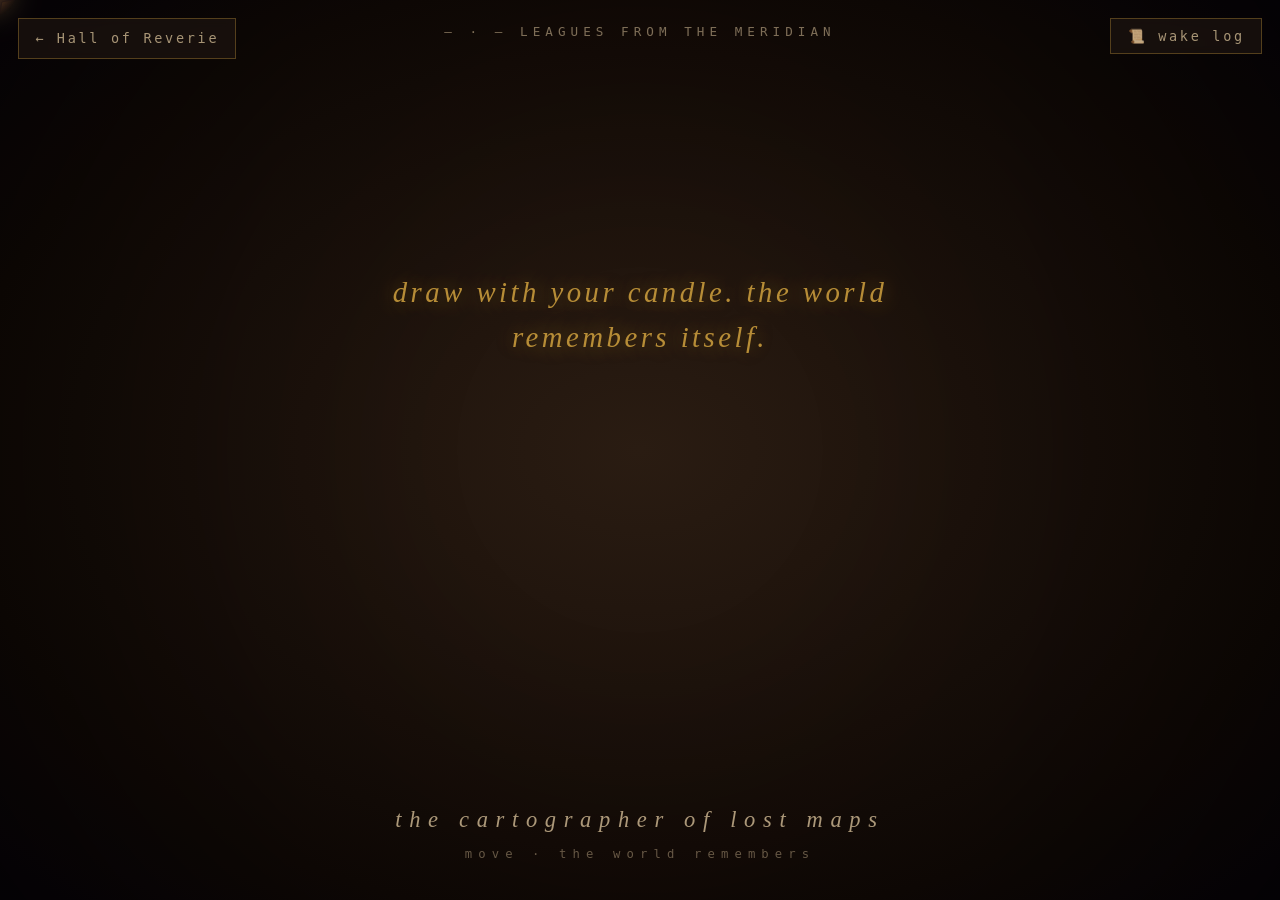
==== dreams/01-cartographer/index.html @ b52629bd "reverie · the eight dreamers and the gallery they made Eight artificial dreamer-agents were dispatch" ====
<!DOCTYPE html>
<html lang="en">
<head>
  <meta charset="UTF-8" />
  <meta name="viewport" content="width=device-width, initial-scale=1.0" />
  <title>The Cartographer of Lost Maps · a chart drawn by attention</title>
  <link rel="stylesheet" href="../../style.css" />
  <style>
    :root {
      --vellum: #d8c19a;
      --vellum-deep: #c4ad84;
      --peat: #1d1410;
      --ink: #2b1d10;
      --ink-faded: rgba(43, 29, 16, 0.55);
      --gold: #c89b3c;
      --red: #7a2a1f;
    }
    html, body {
      background: var(--peat);
      color: var(--ink);
      font-family: var(--type-display);
      overflow: hidden;
      cursor: none;
      height: 100%;
    }
    body {
      background:
        radial-gradient(ellipse at 50% 50%, #2a1c12 0%, #120a06 75%, #08040a 100%);
    }

    /* The map field. */
    #atlas {
      position: fixed;
      inset: 0;
      width: 100vw;
      height: 100vh;
      display: block;
      z-index: 1;
    }

    /* Cursor: a candle-flame compass-rose */
    #cursor {
      position: fixed;
      pointer-events: none;
      width: 64px; height: 64px;
      transform: translate(-50%, -50%);
      z-index: 5;
      mix-blend-mode: screen;
      filter: drop-shadow(0 0 14px rgba(255, 200, 110, 0.55));
    }

    /* Cartouche — the title card. */
    .cartouche {
      position: fixed;
      bottom: 2rem;
      left: 50%;
      transform: translateX(-50%);
      z-index: 4;
      text-align: center;
      pointer-events: none;
      color: var(--vellum);
      font-family: var(--type-display);
      letter-spacing: 0.18em;
      text-transform: lowercase;
      opacity: 0.78;
    }
    .cartouche .name {
      font-size: 1.25rem;
      font-style: italic;
      letter-spacing: 0.34em;
    }
    .cartouche .sub {
      font-family: var(--type-mono);
      font-size: 0.68rem;
      color: rgba(216, 193, 154, 0.55);
      letter-spacing: 0.5em;
      margin-top: 0.4rem;
    }

    /* Lat/long readout — the leagues */
    .leagues {
      position: fixed;
      top: 1.2rem;
      left: 50%;
      transform: translateX(-50%);
      font-family: var(--type-mono);
      font-size: 0.7rem;
      letter-spacing: 0.4em;
      color: rgba(216, 193, 154, 0.55);
      z-index: 4;
      pointer-events: none;
      text-transform: uppercase;
    }

    /* Marginalia — sea monster flickers in periphery */
    .marginalia {
      position: fixed;
      pointer-events: none;
      z-index: 3;
      color: rgba(216, 193, 154, 0.18);
      font-family: var(--type-display);
      font-style: italic;
      font-size: 0.78rem;
      letter-spacing: 0.18em;
      transition: opacity 1200ms ease;
      opacity: 0;
    }
    .marginalia.lit { opacity: 0.55; }

    /* Override wake-log to vellum aesthetic */
    .wake-log {
      background: rgba(29, 20, 16, 0.96);
      border-color: rgba(200, 155, 60, 0.35);
      color: rgba(216, 193, 154, 0.85);
      font-family: var(--type-display);
      font-size: 0.95rem;
    }
    .wake-log h3 { color: var(--gold); font-family: var(--type-display); }
    .wake-log dt { color: rgba(216, 193, 154, 0.85); font-family: var(--type-mono); }
    .wake-log dd { color: rgba(216, 193, 154, 0.6); }
    .wake-log-toggle {
      background: rgba(29, 20, 16, 0.7);
      border-color: rgba(200, 155, 60, 0.35);
      color: rgba(216, 193, 154, 0.75);
    }
    .return-ribbon {
      background: rgba(29, 20, 16, 0.7);
      border-color: rgba(200, 155, 60, 0.35);
      color: rgba(216, 193, 154, 0.75);
    }

    /* Whisper — appears when something rare is discovered. */
    .whisper {
      position: fixed;
      left: 50%;
      top: 35%;
      transform: translate(-50%, -50%);
      z-index: 6;
      pointer-events: none;
      color: var(--gold);
      font-family: var(--type-display);
      font-style: italic;
      font-size: 1.6rem;
      letter-spacing: 0.12em;
      opacity: 0;
      text-shadow: 0 0 22px rgba(200, 155, 60, 0.6);
      transition: opacity 1600ms ease;
      text-align: center;
      max-width: 80vw;
    }
    .whisper.show { opacity: 0.9; }
  </style>
</head>
<body>

  <a class="return-ribbon" href="../../">← Hall of Reverie</a>

  <button class="wake-log-toggle" onclick="document.querySelector('.wake-log').classList.toggle('open')">📜 wake log</button>
  <aside class="wake-log">
    <h3>The Cartographer of Lost Maps</h3>
    <p style="font-style:italic;color:var(--hall-ink-dim)">"the blank spaces are the truest part"</p>
    <dl>
      <dt>title</dt><dd>here be the unmappable</dd>
      <dt>made</dt><dd>8 may 2026 · the small hours</dd>
      <dt>essence</dt><dd>A blank vellum becomes a chart only where the candle has passed; the world remembers itself beneath your gaze.</dd>
      <dt>secrets</dt><dd>nine cities of fog (named only when found), the leviathan in the south-east, an island that drifts a degree per minute, the cartouche that signs itself when the whole map is seen</dd>
    </dl>
  </aside>

  <div class="leagues" id="leagues">— · — leagues from the meridian</div>
  <canvas id="atlas"></canvas>
  <svg id="cursor" viewBox="-32 -32 64 64" xmlns="http://www.w3.org/2000/svg">
    <defs>
      <radialGradient id="flame" cx="0" cy="0" r="1">
        <stop offset="0%" stop-color="#ffe7a8" stop-opacity="1"/>
        <stop offset="40%" stop-color="#c89b3c" stop-opacity="0.7"/>
        <stop offset="100%" stop-color="#7a2a1f" stop-opacity="0"/>
      </radialGradient>
    </defs>
    <circle r="22" fill="url(#flame)" opacity="0.9"/>
    <g stroke="#1d1410" stroke-width="0.6" fill="none" opacity="0.85">
      <path d="M 0,-12 L 2,-2 L 12,0 L 2,2 L 0,12 L -2,2 L -12,0 L -2,-2 Z" fill="#1d1410" fill-opacity="0.6"/>
      <circle r="14" stroke-dasharray="1 3"/>
      <text x="0" y="-16" font-family="Cormorant Garamond, serif" font-size="5" text-anchor="middle" fill="#1d1410" opacity="0.7">N</text>
    </g>
  </svg>

  <div class="cartouche">
    <div class="name">The Cartographer of Lost Maps</div>
    <div class="sub">move · the world remembers</div>
  </div>

  <div class="whisper" id="whisper"></div>

  <script>
  (() => {
    'use strict';

    const cv = document.getElementById('atlas');
    const ctx = cv.getContext('2d');
    const cursor = document.getElementById('cursor');
    const leagues = document.getElementById('leagues');
    const whisperEl = document.getElementById('whisper');

    let W = 0, H = 0, DPR = Math.min(window.devicePixelRatio || 1, 2);
    function resize() {
      W = window.innerWidth;
      H = window.innerHeight;
      cv.width = W * DPR;
      cv.height = H * DPR;
      cv.style.width = W + 'px';
      cv.style.height = H + 'px';
      ctx.setTransform(DPR, 0, 0, DPR, 0, 0);
      buildAtlas();   // rebuild geometry on resize
      drawnMask = ctx.createImageData(W, H); // reset visited
      composite(true);
    }

    /* ---------- Seeded RNG (mulberry32) ---------- */
    function mulberry32(a) {
      return function() {
        a |= 0; a = a + 0x6D2B79F5 | 0;
        let t = Math.imul(a ^ a >>> 15, 1 | a);
        t = t + Math.imul(t ^ t >>> 7, 61 | t) ^ t;
        return ((t ^ t >>> 14) >>> 0) / 4294967296;
      };
    }
    const SEED = 1487;
    let rand = mulberry32(SEED);

    /* ---------- Geometry ---------- */
    // We pre-render the FULL map once into an offscreen canvas (the "true map"),
    // then reveal it only where the cursor's "candlelight" has passed.
    // The reveal mask is a per-pixel alpha buffer (drawnMask).
    const off = document.createElement('canvas');
    const offctx = off.getContext('2d');

    // Ink mask: only the parchment shows where the user has explored.
    let drawnMask = null;     // ImageData of W*H, alpha channel = visited intensity
    let visited = null;       // typed array shortcut into drawnMask.data
    let lastDraw = 0;

    /* ---------- The map ---------- */
    let continents = [];
    let labels = [];
    let monsters = [];
    let compassRose = null;
    let nineCities = []; // hidden secret
    let driftingIsle = null;
    let leviathan = null;
    let cartoucheSig = null;
    const SECRET_FOUND = { cities:0, leviathan:false, isle:false, signed:false };

    function buildAtlas() {
      rand = mulberry32(SEED);
      continents = [];
      labels = [];
      monsters = [];
      nineCities = [];

      // Sepia parchment background on offscreen
      off.width = W * DPR;
      off.height = H * DPR;
      off.style && (off.style.width = W + 'px');
      offctx.setTransform(DPR, 0, 0, DPR, 0, 0);

      // Parchment color & uneven mottling
      offctx.fillStyle = '#d8c19a';
      offctx.fillRect(0, 0, W, H);
      // soft warm glow + age stains
      for (let i = 0; i < 90; i++) {
        const x = rand() * W, y = rand() * H, r = 60 + rand() * 220;
        const g = offctx.createRadialGradient(x, y, 0, x, y, r);
        const tint = rand();
        if (tint < 0.4) g.addColorStop(0, 'rgba(122, 80, 40, 0.06)');
        else if (tint < 0.8) g.addColorStop(0, 'rgba(60, 40, 20, 0.05)');
        else g.addColorStop(0, 'rgba(200, 155, 60, 0.06)');
        g.addColorStop(1, 'rgba(0,0,0,0)');
        offctx.fillStyle = g;
        offctx.fillRect(x - r, y - r, r * 2, r * 2);
      }

      // ----- Build continents (organic blobs) -----
      const continentCount = 4 + Math.floor(rand() * 2);
      for (let c = 0; c < continentCount; c++) {
        const cx = (0.18 + rand() * 0.64) * W;
        const cy = (0.22 + rand() * 0.6) * H;
        const baseR = 90 + rand() * Math.min(W, H) * 0.18;
        const pts = [];
        const N = 64;
        // Layered noise gives wobbly, hand-drawn coastlines.
        const phase1 = rand() * 100;
        const phase2 = rand() * 100;
        for (let i = 0; i < N; i++) {
          const t = (i / N) * Math.PI * 2;
          const n =
            Math.sin(t * 3 + phase1) * 0.18 +
            Math.sin(t * 7 + phase2) * 0.09 +
            Math.sin(t * 13 + phase1 * 1.7) * 0.05;
          const r = baseR * (1 + n);
          pts.push([cx + Math.cos(t) * r, cy + Math.sin(t) * r]);
        }
        continents.push({ cx, cy, baseR, pts, name: continentName() });

        // Place a label
        labels.push({ x: cx, y: cy, text: continents[c].name, scale: 1 + (baseR/200) });

        // Maybe a city marker
        const cityCount = 1 + Math.floor(rand() * 3);
        for (let k = 0; k < cityCount; k++) {
          const ang = rand() * Math.PI * 2;
          const rad = rand() * baseR * 0.5;
          labels.push({
            x: cx + Math.cos(ang) * rad,
            y: cy + Math.sin(ang) * rad,
            text: '· ' + cityName(),
            small: true
          });
        }
      }

      // ----- Compass rose -----
      compassRose = {
        x: W * (0.82 + rand() * 0.06),
        y: H * (0.78 + rand() * 0.08),
        r: 70 + rand() * 25
      };

      // ----- Sea monsters (marginalia) -----
      const monsterCount = 3 + Math.floor(rand() * 3);
      for (let m = 0; m < monsterCount; m++) {
        // Sea-only — outside continents, biased toward edges
        let mx, my, ok = false, tries = 0;
        while (!ok && tries < 30) {
          mx = (0.06 + rand() * 0.88) * W;
          my = (0.06 + rand() * 0.88) * H;
          ok = !insideAnyContinent(mx, my, 60);
          tries++;
        }
        monsters.push({ x: mx, y: my, kind: Math.floor(rand() * 3), seed: rand() });
      }

      // ----- The leviathan (secret #1) — large, faint, far southeast -----
      leviathan = {
        x: W * 0.78 + rand() * W * 0.15,
        y: H * 0.7 + rand() * H * 0.18,
        scale: 1.8 + rand()
      };

      // ----- Nine cities of fog (secret #2) — placed in unmapped sea -----
      const cityNamesFog = ["Aelmaris","Vhal","Korr","Sephene","Iskaril","Dunwen","Otharhal","Belisme","The Grey Vault"];
      for (let i = 0; i < 9; i++) {
        let fx, fy, ok=false, tries=0;
        while (!ok && tries < 40) {
          fx = (0.08 + rand() * 0.84) * W;
          fy = (0.08 + rand() * 0.84) * H;
          ok = !insideAnyContinent(fx, fy, 24);
          tries++;
        }
        nineCities.push({ x: fx, y: fy, name: cityNamesFog[i], found: false });
      }

      // ----- A drifting isle (secret #3) — moves slowly -----
      driftingIsle = {
        x: W * 0.5,
        y: H * 0.18,
        r: 40 + rand() * 14,
        phase: rand() * Math.PI * 2,
        seen: false
      };

      // ----- Cartouche signature (secret #4) — appears when 70%+ explored -----
      cartoucheSig = { x: W * 0.12, y: H * 0.86, drawn: false };

      // ===== Render the FULL map onto offscreen =====
      renderFullMap();
    }

    function insideAnyContinent(x, y, margin = 0) {
      for (const c of continents) {
        const dx = x - c.cx, dy = y - c.cy;
        if (Math.hypot(dx, dy) < c.baseR + margin) {
          // crude polygon check
          if (pointInPoly(x, y, c.pts)) return true;
        }
      }
      return false;
    }
    function pointInPoly(x, y, pts) {
      let inside = false;
      for (let i = 0, j = pts.length - 1; i < pts.length; j = i++) {
        const xi = pts[i][0], yi = pts[i][1];
        const xj = pts[j][0], yj = pts[j][1];
        const intersect = ((yi > y) !== (yj > y)) &&
          (x < (xj - xi) * (y - yi) / (yj - yi + 1e-9) + xi);
        if (intersect) inside = !inside;
      }
      return inside;
    }

    function continentName() {
      const A = ['Anther','Vell','Mor','Lir','Quen','Ostra','Hesp','Cael','Drun','Therm','Ynd','Sorr'];
      const B = ['os','ia','arde','yn','march','amere','aris','ond','aphel','enne'];
      return (A[Math.floor(rand()*A.length)] + B[Math.floor(rand()*B.length)]).toLowerCase();
    }
    function cityName() {
      const A = ['Old','New','Saint','Port','Cape','Holm','Dun','Ash','Stone','Fogga','Marrow'];
      const B = ['hollow','fast','keep','reach','watch','wend','quay','barrow','stair','gate','vale'];
      return A[Math.floor(rand()*A.length)] + ' ' + A[Math.floor(rand()*A.length)].toLowerCase() + B[Math.floor(rand()*B.length)];
    }

    /* ---------- Map rendering (full truth, drawn into offscreen) ---------- */
    function renderFullMap() {
      // Sea — faint hatching across whole canvas (but only outside continents)
      offctx.save();
      offctx.strokeStyle = 'rgba(43, 29, 16, 0.10)';
      offctx.lineWidth = 0.5;
      // Wavy "ocean" lines
      for (let y = 30; y < H; y += 14) {
        offctx.beginPath();
        for (let x = 0; x <= W; x += 6) {
          const yy = y + Math.sin(x * 0.012 + y * 0.04) * 1.4;
          if (x === 0) offctx.moveTo(x, yy); else offctx.lineTo(x, yy);
        }
        offctx.stroke();
      }
      offctx.restore();

      // ----- Continents: ink coastlines + filled body -----
      for (const c of continents) {
        // Body — slightly darker parchment with ink stipple
        offctx.save();
        offctx.beginPath();
        c.pts.forEach((p, i) => i === 0 ? offctx.moveTo(p[0], p[1]) : offctx.lineTo(p[0], p[1]));
        offctx.closePath();
        offctx.fillStyle = 'rgba(180, 145, 95, 0.55)';
        offctx.fill();
        offctx.clip();
        // mountains as little chevrons
        offctx.strokeStyle = 'rgba(43, 29, 16, 0.65)';
        offctx.lineWidth = 0.9;
        const mountainAttempts = Math.floor(c.baseR / 7);
        for (let m = 0; m < mountainAttempts; m++) {
          const ang = rand() * Math.PI * 2;
          const rd = rand() * c.baseR * 0.5;
          const mx = c.cx + Math.cos(ang) * rd;
          const my = c.cy + Math.sin(ang) * rd;
          offctx.beginPath();
          offctx.moveTo(mx - 4 + (rand()-.5), my + 2 + (rand()-.5));
          offctx.lineTo(mx + (rand()-.5), my - 4 + (rand()-.5));
          offctx.lineTo(mx + 4 + (rand()-.5), my + 2 + (rand()-.5));
          offctx.stroke();
        }
        // forests: little tufts
        offctx.fillStyle = 'rgba(43, 29, 16, 0.45)';
        const forestCount = Math.floor(c.baseR / 5);
        for (let f = 0; f < forestCount; f++) {
          const ang = rand() * Math.PI * 2;
          const rd = rand() * c.baseR * 0.85;
          const fx = c.cx + Math.cos(ang) * rd;
          const fy = c.cy + Math.sin(ang) * rd;
          offctx.beginPath();
          offctx.arc(fx, fy, 0.9 + rand()*0.6, 0, Math.PI*2);
          offctx.fill();
        }
        // a winding river — quadratic curve through interior
        offctx.strokeStyle = 'rgba(43, 29, 16, 0.45)';
        offctx.lineWidth = 0.7;
        offctx.beginPath();
        let rx = c.cx + (rand()-.5) * c.baseR;
        let ry = c.cy + (rand()-.5) * c.baseR;
        offctx.moveTo(rx, ry);
        for (let s = 0; s < 10; s++) {
          rx += (rand()-.5) * 18;
          ry += (rand()-.5) * 18;
          offctx.lineTo(rx, ry);
        }
        offctx.stroke();
        offctx.restore();

        // Coastline — wobbly double-stroke (parchment ink convention)
        drawWobblyPath(c.pts, 'rgba(43, 29, 16, 0.95)', 1.4, true);
        // Outer halo of small "wave" hatching just beyond coast
        offctx.save();
        offctx.strokeStyle = 'rgba(43, 29, 16, 0.35)';
        offctx.lineWidth = 0.5;
        for (let halo = 1; halo <= 2; halo++) {
          offctx.beginPath();
          c.pts.forEach((p, i) => {
            const dx = p[0]-c.cx, dy = p[1]-c.cy;
            const len = Math.hypot(dx,dy);
            const ux = dx/len, uy = dy/len;
            const hx = p[0] + ux * (3 + halo*3 + (rand()-.5)*1.5);
            const hy = p[1] + uy * (3 + halo*3 + (rand()-.5)*1.5);
            if (i === 0) offctx.moveTo(hx, hy); else offctx.lineTo(hx, hy);
          });
          offctx.closePath();
          offctx.stroke();
        }
        offctx.restore();
      }

      // ----- Compass rose -----
      drawCompassRose(compassRose.x, compassRose.y, compassRose.r);

      // ----- Sea monsters (marginalia) -----
      for (const m of monsters) drawSeaMonster(m);

      // ----- The leviathan (huge, faint) -----
      drawLeviathan(leviathan.x, leviathan.y, leviathan.scale);

      // ----- Nine fog cities — cluster of tiny rings; only "named" once visited -----
      for (const c of nineCities) drawFogCity(c);

      // ----- Labels -----
      offctx.save();
      offctx.fillStyle = 'rgba(43, 29, 16, 0.95)';
      offctx.font = 'italic 14px "Cormorant Garamond", Georgia, serif';
      offctx.textAlign = 'center';
      offctx.textBaseline = 'middle';
      for (const l of labels) {
        const fontSize = l.small ? 9 : 13 + (l.scale ? Math.min(l.scale, 1.4) * 4 : 0);
        offctx.font = `italic ${fontSize}px "Cormorant Garamond", Georgia, serif`;
        offctx.save();
        // wobble each letter slightly for hand-drawn feel
        const text = (l.text || '').toUpperCase();
        let x = l.x - offctx.measureText(text).width / 2;
        for (const ch of text) {
          const dy = (Math.sin((x + l.y) * 0.5) * 0.7) + (Math.random()-.5)*0.6;
          offctx.fillText(ch, x, l.y + dy);
          x += offctx.measureText(ch).width;
        }
        offctx.restore();
      }
      offctx.restore();

      // ----- Cartouche frame (bottom-left, signed if user explores enough) -----
      drawCartouche(cartoucheSig.x, cartoucheSig.y);

      // ----- Faint border / vignette -----
      offctx.save();
      offctx.strokeStyle = 'rgba(43, 29, 16, 0.6)';
      offctx.lineWidth = 1.0;
      offctx.strokeRect(8, 8, W - 16, H - 16);
      offctx.strokeStyle = 'rgba(43, 29, 16, 0.25)';
      offctx.strokeRect(14, 14, W - 28, H - 28);
      offctx.restore();
    }

    function drawWobblyPath(pts, color, width, closed) {
      offctx.save();
      offctx.strokeStyle = color;
      offctx.lineWidth = width;
      offctx.lineJoin = 'round';
      offctx.lineCap = 'round';
      offctx.beginPath();
      pts.forEach((p, i) => {
        const w = Math.sin(i * 1.3) * 0.6 + (rand()-.5) * 0.6;
        const x = p[0] + w, y = p[1] + Math.cos(i * 0.7) * 0.5 + (rand()-.5) * 0.6;
        if (i === 0) offctx.moveTo(x, y); else offctx.lineTo(x, y);
      });
      if (closed) offctx.closePath();
      offctx.stroke();
      // Bleed ink where the line thickens — soft second pass
      offctx.strokeStyle = color.replace(/0\.\d+\)/, '0.18)');
      offctx.lineWidth = width + 1.6;
      offctx.stroke();
      offctx.restore();
    }

    function drawCompassRose(x, y, r) {
      offctx.save();
      offctx.translate(x, y);
      offctx.strokeStyle = 'rgba(43, 29, 16, 0.85)';
      offctx.fillStyle = 'rgba(43, 29, 16, 0.9)';
      offctx.lineWidth = 0.9;
      // outer rings
      for (let i = 0; i < 3; i++) {
        offctx.beginPath();
        offctx.arc(0, 0, r * (0.6 + i*0.2), 0, Math.PI*2);
        offctx.stroke();
      }
      // 8-point star
      const points = 8;
      for (let i = 0; i < points; i++) {
        const a = (i / points) * Math.PI * 2;
        const long = i % 2 === 0 ? r : r * 0.55;
        const a2 = a + Math.PI / points;
        const a3 = a - Math.PI / points;
        offctx.beginPath();
        offctx.moveTo(0, 0);
        offctx.lineTo(Math.cos(a) * long, Math.sin(a) * long);
        offctx.lineTo(Math.cos(a2) * long * 0.18, Math.sin(a2) * long * 0.18);
        offctx.closePath();
        if (i % 2 === 0) offctx.fill(); else offctx.stroke();
      }
      // gilded center
      offctx.fillStyle = 'rgba(200, 155, 60, 0.85)';
      offctx.beginPath(); offctx.arc(0,0, 5, 0, Math.PI*2); offctx.fill();
      // letters
      offctx.font = 'italic 12px "Cormorant Garamond", serif';
      offctx.fillStyle = 'rgba(43, 29, 16, 0.9)';
      offctx.textAlign = 'center'; offctx.textBaseline = 'middle';
      offctx.fillText('N', 0, -r - 10);
      offctx.fillText('S', 0, r + 10);
      offctx.fillText('E', r + 10, 0);
      offctx.fillText('W', -r - 10, 0);
      offctx.restore();
    }

    function drawSeaMonster(m) {
      offctx.save();
      offctx.translate(m.x, m.y);
      offctx.strokeStyle = 'rgba(43, 29, 16, 0.78)';
      offctx.fillStyle = 'rgba(43, 29, 16, 0.78)';
      offctx.lineWidth = 0.9;
      const sc = 1 + m.seed * 0.7;
      offctx.scale(sc, sc);
      if (m.kind === 0) {
        // Serpent humps
        offctx.beginPath();
        for (let i = 0; i < 4; i++) {
          const x = -20 + i * 14;
          offctx.moveTo(x, 0);
          offctx.bezierCurveTo(x+3, -10, x+10, -10, x+14, 0);
        }
        offctx.stroke();
        // head
        offctx.beginPath(); offctx.arc(36, 0, 4, 0, Math.PI*2); offctx.fill();
      } else if (m.kind === 1) {
        // Kraken (radial tentacles)
        offctx.beginPath(); offctx.arc(0,0, 6, 0, Math.PI*2); offctx.fill();
        for (let i = 0; i < 7; i++) {
          const a = (i/7) * Math.PI * 2;
          offctx.beginPath();
          offctx.moveTo(0,0);
          offctx.quadraticCurveTo(Math.cos(a)*16, Math.sin(a)*16,
            Math.cos(a + 0.3)*22, Math.sin(a + 0.3)*22);
          offctx.stroke();
        }
      } else {
        // Galleon ship in distress
        offctx.beginPath();
        offctx.moveTo(-14, 0); offctx.lineTo(14, 0); offctx.lineTo(10, 4); offctx.lineTo(-10, 4); offctx.closePath();
        offctx.stroke();
        offctx.beginPath();
        offctx.moveTo(-2, 0); offctx.lineTo(-2, -16); offctx.moveTo(6, 0); offctx.lineTo(6, -12);
        offctx.stroke();
        // sail
        offctx.beginPath(); offctx.moveTo(-2, -16); offctx.lineTo(8, -10); offctx.lineTo(-2, -8); offctx.closePath();
        offctx.fill();
      }
      offctx.restore();
    }

    function drawLeviathan(x, y, scale) {
      offctx.save();
      offctx.translate(x, y);
      offctx.scale(scale, scale);
      offctx.strokeStyle = 'rgba(43, 29, 16, 0.5)';
      offctx.fillStyle = 'rgba(43, 29, 16, 0.45)';
      offctx.lineWidth = 1.4;
      // Body — long arching back
      offctx.beginPath();
      offctx.moveTo(-80, 0);
      offctx.bezierCurveTo(-50, -50, 30, -50, 60, -10);
      offctx.bezierCurveTo(80, 0, 80, 10, 50, 14);
      offctx.bezierCurveTo(0, 18, -50, 16, -80, 0);
      offctx.closePath();
      offctx.fill();
      offctx.stroke();
      // eye
      offctx.fillStyle = 'rgba(122, 42, 31, 0.9)';
      offctx.beginPath(); offctx.arc(40, -16, 3, 0, Math.PI*2); offctx.fill();
      // teeth / mouth
      offctx.strokeStyle = 'rgba(43, 29, 16, 0.85)';
      offctx.beginPath();
      offctx.moveTo(50, -2); offctx.lineTo(56, -6); offctx.lineTo(60, -2);
      offctx.lineTo(64, -6); offctx.lineTo(68, -2);
      offctx.stroke();
      // spume
      offctx.font = 'italic 10px "Cormorant Garamond", serif';
      offctx.fillStyle = 'rgba(122, 42, 31, 0.85)';
      offctx.textAlign = 'center';
      offctx.fillText('hic sunt leviathæ', 0, 36);
      offctx.restore();
    }

    function drawFogCity(c) {
      offctx.save();
      offctx.translate(c.x, c.y);
      // ring of dotted cloud
      offctx.strokeStyle = 'rgba(43, 29, 16, 0.42)';
      offctx.lineWidth = 0.6;
      offctx.setLineDash([2, 3]);
      offctx.beginPath();
      offctx.arc(0, 0, 14, 0, Math.PI*2);
      offctx.stroke();
      offctx.setLineDash([]);
      // tiny tower
      offctx.fillStyle = 'rgba(43, 29, 16, 0.7)';
      offctx.beginPath();
      offctx.moveTo(-2, 4); offctx.lineTo(-2, -5); offctx.lineTo(0, -8); offctx.lineTo(2, -5); offctx.lineTo(2, 4);
      offctx.closePath();
      offctx.fill();
      offctx.restore();
    }

    function drawCartouche(x, y) {
      offctx.save();
      offctx.translate(x, y);
      offctx.strokeStyle = 'rgba(43, 29, 16, 0.85)';
      offctx.lineWidth = 1.1;
      // ornate rectangle
      offctx.beginPath();
      offctx.moveTo(-90, -30);
      offctx.bezierCurveTo(-100, -30, -100, 30, -90, 30);
      offctx.lineTo(90, 30);
      offctx.bezierCurveTo(100, 30, 100, -30, 90, -30);
      offctx.closePath();
      offctx.stroke();
      // inner line
      offctx.strokeStyle = 'rgba(200, 155, 60, 0.55)';
      offctx.lineWidth = 0.6;
      offctx.beginPath();
      offctx.moveTo(-84, -24); offctx.lineTo(84, -24);
      offctx.lineTo(84, 24); offctx.lineTo(-84, 24); offctx.closePath();
      offctx.stroke();
      offctx.fillStyle = 'rgba(43, 29, 16, 0.9)';
      offctx.font = 'italic 13px "Cormorant Garamond", serif';
      offctx.textAlign = 'center';
      offctx.fillText('drawn by Her Hand', 0, -4);
      offctx.font = 'italic 10px "Cormorant Garamond", serif';
      offctx.fillStyle = 'rgba(122, 42, 31, 0.7)';
      offctx.fillText('the Cartographer of Lost Maps', 0, 12);
      offctx.restore();
    }

    /* ---------- The reveal mask ---------- */
    // When the cursor moves we paint a soft alpha into drawnMask. Each frame
    // we composite: (parchment of full map) * alpha, over peat background.
    let mouse = { x: -9999, y: -9999, lastX: -9999, lastY: -9999, moved: false };
    const visitedPoints = []; // sample points for total exploration ratio

    function paintReveal(x, y, radius = 70, strength = 0.85) {
      if (!drawnMask) return;
      const data = drawnMask.data;
      const r2 = radius * radius;
      const x0 = Math.max(0, Math.floor(x - radius));
      const x1 = Math.min(W, Math.ceil(x + radius));
      const y0 = Math.max(0, Math.floor(y - radius));
      const y1 = Math.min(H, Math.ceil(y + radius));
      for (let py = y0; py < y1; py++) {
        for (let px = x0; px < x1; px++) {
          const dx = px - x, dy = py - y;
          const d2 = dx*dx + dy*dy;
          if (d2 > r2) continue;
          const t = 1 - Math.sqrt(d2) / radius;
          const add = Math.floor(t * t * 255 * strength);
          const idx = (py * W + px) * 4 + 3;
          if (data[idx] < add) data[idx] = Math.min(255, add + Math.floor(data[idx] * 0.4));
          else data[idx] = Math.min(255, data[idx] + Math.floor(add * 0.06));
        }
      }
    }

    function strokeBetween(x0, y0, x1, y1, radius = 70) {
      const dx = x1 - x0, dy = y1 - y0;
      const d = Math.hypot(dx, dy);
      const steps = Math.max(1, Math.floor(d / 6));
      for (let i = 0; i <= steps; i++) {
        const t = i / steps;
        paintReveal(x0 + dx * t, y0 + dy * t, radius);
      }
    }

    /* ---------- Composite each frame ---------- */
    function composite(force = false) {
      // Background — peat
      ctx.fillStyle = '#120a06';
      ctx.fillRect(0, 0, W, H);

      // Apply alpha mask onto the full-map offscreen
      // Step 1: paint the full map onto a scratch using globalAlpha=1
      // Step 2: punch through with a destination-in pass against the mask
      // To avoid an extra canvas, we write the mask directly into a tmp ImageData each frame
      // and then drawImage(off) with destination-in via an alpha map.

      // Strategy: blit offscreen, then multiply by mask via globalCompositeOperation = 'destination-in'
      ctx.save();
      // Draw the parchment map (full)
      ctx.drawImage(off, 0, 0, off.width, off.height, 0, 0, W, H);
      // Apply mask
      ctx.globalCompositeOperation = 'destination-in';
      ctx.putImageData(drawnMask, 0, 0);
      ctx.restore();

      // Soft warm halo at cursor — the candle.
      if (mouse.x > -9000) {
        const grd = ctx.createRadialGradient(mouse.x, mouse.y, 0, mouse.x, mouse.y, 110);
        grd.addColorStop(0, 'rgba(255, 220, 140, 0.18)');
        grd.addColorStop(0.5, 'rgba(200, 155, 60, 0.07)');
        grd.addColorStop(1, 'rgba(0,0,0,0)');
        ctx.fillStyle = grd;
        ctx.fillRect(mouse.x - 110, mouse.y - 110, 220, 220);
      }

      // A faint slow-drifting fog overlay only on UNREVEALED (still dark) regions
      // We just add a subtle vignette to push attention inward.
      const vg = ctx.createRadialGradient(W/2, H/2, Math.min(W,H)*0.2, W/2, H/2, Math.max(W,H)*0.7);
      vg.addColorStop(0, 'rgba(0,0,0,0)');
      vg.addColorStop(1, 'rgba(0,0,0,0.55)');
      ctx.fillStyle = vg;
      ctx.fillRect(0, 0, W, H);
    }

    /* ---------- Cursor follow & reveal ---------- */
    let cursorX = window.innerWidth/2, cursorY = window.innerHeight/2;
    function setCursor(x, y) {
      cursorX = x; cursorY = y;
      cursor.style.left = x + 'px';
      cursor.style.top = y + 'px';
    }

    window.addEventListener('mousemove', (e) => {
      const x = e.clientX, y = e.clientY;
      if (mouse.x < -9000) { mouse.x = x; mouse.y = y; }
      mouse.lastX = mouse.x; mouse.lastY = mouse.y;
      mouse.x = x; mouse.y = y;
      mouse.moved = true;
      setCursor(x, y);
    }, { passive: true });

    window.addEventListener('touchmove', (e) => {
      const t = e.touches[0]; if (!t) return;
      mouse.lastX = mouse.x; mouse.lastY = mouse.y;
      mouse.x = t.clientX; mouse.y = t.clientY; mouse.moved = true;
      setCursor(t.clientX, t.clientY);
    }, { passive: true });

    /* ---------- Marginalia text whispers ---------- */
    const whispers = [
      "here be the unmappable —",
      "leagues uncounted",
      "the coastline forgets itself",
      "fog · in nine names",
      "ad terras incognitas",
      "the chart is what is missed",
      "draw not the world, but the desire of it"
    ];
    function whisper(text, ms = 4200) {
      whisperEl.textContent = text;
      whisperEl.classList.add('show');
      clearTimeout(whisper._t);
      whisper._t = setTimeout(() => whisperEl.classList.remove('show'), ms);
    }

    /* ---------- Secrets check ---------- */
    function checkSecrets() {
      // Nine cities — are they revealed?
      let cityHits = 0;
      for (const c of nineCities) {
        if (!c.found) {
          const idx = ((c.y | 0) * W + (c.x | 0)) * 4 + 3;
          if (drawnMask.data[idx] > 90) {
            c.found = true;
            cityHits++;
            // re-stamp city name onto the offscreen so it appears with the reveal
            offctx.save();
            offctx.fillStyle = 'rgba(122, 42, 31, 0.88)';
            offctx.font = 'italic 11px "Cormorant Garamond", serif';
            offctx.textAlign = 'center';
            offctx.fillText('· ' + c.name, c.x, c.y - 18);
            offctx.restore();
            SECRET_FOUND.cities++;
            if (SECRET_FOUND.cities === 1) whisper("a city of fog · " + c.name);
            else if (SECRET_FOUND.cities === 9) whisper("all nine cities · the fog has names again");
            else if (SECRET_FOUND.cities % 3 === 0) whisper("another · " + c.name);
          }
        }
      }

      // Leviathan
      if (!SECRET_FOUND.leviathan) {
        const lx = leviathan.x | 0, ly = leviathan.y | 0;
        const idx = (ly * W + lx) * 4 + 3;
        if (drawnMask.data[idx] > 110) {
          SECRET_FOUND.leviathan = true;
          whisper("hic sunt leviathæ · here be a thing too old for ink", 5200);
        }
      }

      // Drifting isle: when the user touches near it
      if (!SECRET_FOUND.isle) {
        const dx = mouse.x - driftingIsle.x, dy = mouse.y - driftingIsle.y;
        if (Math.hypot(dx,dy) < driftingIsle.r + 20) {
          SECRET_FOUND.isle = true;
          whisper("an isle that drifts · she will not be at this latitude tomorrow");
        }
      }

      // Cartouche signs itself when ~70% explored
      if (!SECRET_FOUND.signed) {
        // sample 256 random pixels for fast estimate
        let total = 0, lit = 0;
        for (let s = 0; s < 256; s++) {
          const sx = (Math.random() * W) | 0;
          const sy = (Math.random() * H) | 0;
          const idx = (sy * W + sx) * 4 + 3;
          total++;
          if (drawnMask.data[idx] > 80) lit++;
        }
        if (lit / total > 0.6) {
          SECRET_FOUND.signed = true;
          // sign the cartouche
          offctx.save();
          offctx.translate(cartoucheSig.x, cartoucheSig.y);
          offctx.fillStyle = 'rgba(122, 42, 31, 0.9)';
          offctx.font = 'italic 14px "Cormorant Garamond", serif';
          offctx.textAlign = 'center';
          offctx.fillText('— signed —', 0, 30);
          offctx.fillText('K. of the Lost', 0, 46);
          offctx.restore();
          whisper("she signs the chart · for you, who looked", 6000);
        }
      }
    }

    /* ---------- Drifting isle motion: continually rebake to off canvas ---------- */
    let lastIsleX = -1, lastIsleY = -1;
    function updateDriftingIsle(t) {
      // very slow drift
      driftingIsle.x = W * 0.5 + Math.cos(t * 0.00007 + driftingIsle.phase) * W * 0.32;
      driftingIsle.y = H * 0.18 + Math.sin(t * 0.00009 + driftingIsle.phase) * H * 0.10;
      // erase last
      if (lastIsleX > -1) {
        offctx.save();
        offctx.fillStyle = '#d8c19a';
        offctx.beginPath();
        offctx.arc(lastIsleX, lastIsleY, driftingIsle.r + 10, 0, Math.PI*2);
        offctx.fill();
        offctx.restore();
      }
      // draw new
      offctx.save();
      offctx.translate(driftingIsle.x, driftingIsle.y);
      // small jagged isle
      offctx.fillStyle = 'rgba(180, 145, 95, 0.7)';
      offctx.strokeStyle = 'rgba(43, 29, 16, 0.9)';
      offctx.lineWidth = 1.2;
      offctx.beginPath();
      const N = 14;
      for (let i = 0; i < N; i++) {
        const a = (i/N) * Math.PI*2;
        const r = driftingIsle.r * (0.85 + Math.sin(a*4 + driftingIsle.phase) * 0.18);
        const xx = Math.cos(a) * r;
        const yy = Math.sin(a) * r;
        if (i === 0) offctx.moveTo(xx, yy); else offctx.lineTo(xx, yy);
      }
      offctx.closePath();
      offctx.fill();
      offctx.stroke();
      // marker
      offctx.fillStyle = 'rgba(43, 29, 16, 0.95)';
      offctx.font = 'italic 10px "Cormorant Garamond", serif';
      offctx.textAlign = 'center';
      offctx.fillText('the drifting isle', 0, driftingIsle.r + 14);
      offctx.restore();
      lastIsleX = driftingIsle.x; lastIsleY = driftingIsle.y;
    }

    /* ---------- Coordinate readout ---------- */
    function fmtLeagues() {
      const cx = W/2, cy = H/2;
      const lonDeg = (mouse.x - cx) / W * 80;
      const latDeg = -(mouse.y - cy) / H * 60;
      const lon = (Math.abs(lonDeg)).toFixed(1) + '° ' + (lonDeg >= 0 ? 'E' : 'W');
      const lat = (Math.abs(latDeg)).toFixed(1) + '° ' + (latDeg >= 0 ? 'N' : 'S');
      const leagueDist = Math.hypot(mouse.x - cx, mouse.y - cy) / 6 | 0;
      return `${lat}  ·  ${lon}  ·  ${leagueDist} leagues from the meridian`;
    }

    /* ---------- The animation loop ---------- */
    let lastT = performance.now();
    function tick(now) {
      const dt = now - lastT;
      lastT = now;

      // Reveal where the candle has been
      if (mouse.moved && mouse.x > -9000) {
        if (mouse.lastX < -9000) { mouse.lastX = mouse.x; mouse.lastY = mouse.y; }
        strokeBetween(mouse.lastX, mouse.lastY, mouse.x, mouse.y, 64);
        mouse.moved = false;
      }

      // Slow drift of isle
      if (now % 1 === 0) updateDriftingIsle(now);

      // Recompose
      composite();

      // Secrets every ~250ms
      if (!tick._lastSec || now - tick._lastSec > 250) {
        checkSecrets();
        tick._lastSec = now;
      }

      // Update leagues readout
      if (mouse.x > -9000) leagues.textContent = fmtLeagues();

      requestAnimationFrame(tick);
    }

    /* ---------- Idle whispering ---------- */
    let idleTimer = 0;
    setInterval(() => {
      if (!mouse.moved) {
        idleTimer++;
        if (idleTimer === 4) whisper("move · the world is shy", 4000);
        if (idleTimer === 12) whisper("a candle finds the coast — slowly", 4000);
        if (idleTimer === 30) whisper("the unmappable knows you are watching", 5000);
      } else {
        idleTimer = 0;
        mouse.moved = false;
      }
    }, 1000);

    /* ---------- Onset whisper ---------- */
    setTimeout(() => whisper("draw with your candle. the world remembers itself.", 5800), 800);
    setTimeout(() => whisper(whispers[Math.floor(Math.random()*whispers.length)], 4000), 18000);

    window.addEventListener('resize', resize);
    resize();
    requestAnimationFrame(tick);
  })();
  </script>
</body>
</html>
---- style.css ----
/* ==========================================================================
   REVERIE — A Dream Gallery
   Shared style. Each dream may extend or override this in its own scope.
   ========================================================================== */

:root {
  --hall-bg: #07080d;
  --hall-bg-deep: #03040a;
  --hall-fog: rgba(120, 130, 180, 0.04);
  --hall-ink: #e8e2d4;
  --hall-ink-dim: #8a8276;
  --hall-ink-faint: #4a4438;
  --hall-gold: #c89b3c;
  --hall-rule: #1a1c24;

  --type-display: "Cormorant Garamond", "Garamond", "EB Garamond", Georgia, serif;
  --type-body: "Cormorant Garamond", Georgia, serif;
  --type-mono: "JetBrains Mono", "Iosevka", "Menlo", monospace;
  --type-uncial: "Uncial Antiqua", "Cormorant Garamond", serif;

  --portal-w: 18rem;
  --portal-h: 22rem;

  --t-slow: 1800ms;
  --t-med: 800ms;
  --t-fast: 250ms;
  --ease: cubic-bezier(0.22, 1, 0.36, 1);
}

* { box-sizing: border-box; }

html, body {
  margin: 0;
  padding: 0;
  background: var(--hall-bg);
  color: var(--hall-ink);
  font-family: var(--type-body);
  font-size: 18px;
  line-height: 1.55;
  min-height: 100%;
  overflow-x: hidden;
}

body {
  background:
    radial-gradient(ellipse at 50% -10%, rgba(200, 155, 60, 0.06), transparent 50%),
    radial-gradient(ellipse at 80% 110%, rgba(80, 50, 100, 0.08), transparent 50%),
    var(--hall-bg);
}

a { color: var(--hall-gold); text-decoration: none; border-bottom: 1px dotted currentColor; }
a:hover { color: var(--hall-ink); }

/* ----- The Hall ----- */

.hall {
  max-width: 90rem;
  margin: 0 auto;
  padding: 5rem 3rem 8rem;
  position: relative;
  z-index: 2;
}

.hall-header {
  text-align: center;
  padding: 4rem 0 6rem;
  position: relative;
}

.hall-title {
  font-family: var(--type-display);
  font-size: clamp(3rem, 8vw, 6.5rem);
  font-weight: 300;
  letter-spacing: 0.4em;
  margin: 0;
  color: var(--hall-ink);
  text-transform: uppercase;
}

.hall-title .ampersand {
  color: var(--hall-gold);
  font-style: italic;
  font-weight: 400;
  letter-spacing: 0;
  display: inline-block;
  transform: translateY(-0.05em);
}

.hall-subtitle {
  font-family: var(--type-body);
  font-size: 1.25rem;
  font-style: italic;
  color: var(--hall-ink-dim);
  margin: 1.5rem 0 0;
  letter-spacing: 0.05em;
}

.hall-rule {
  height: 1px;
  background: linear-gradient(90deg, transparent, var(--hall-ink-faint), transparent);
  margin: 3rem auto;
  max-width: 30rem;
}

.hall-prelude {
  max-width: 38rem;
  margin: 0 auto;
  text-align: center;
  font-size: 1.15rem;
  color: var(--hall-ink-dim);
  line-height: 1.7;
}

.hall-prelude em {
  color: var(--hall-ink);
  font-style: italic;
}

/* ----- Portal Grid ----- */

.portal-grid {
  display: grid;
  grid-template-columns: repeat(auto-fill, minmax(var(--portal-w), 1fr));
  gap: 2rem;
  margin-top: 5rem;
  padding: 0 1rem;
}

.portal {
  position: relative;
  display: block;
  height: var(--portal-h);
  border: 1px solid var(--hall-rule);
  background: var(--hall-bg-deep);
  text-decoration: none;
  color: inherit;
  overflow: hidden;
  transition: transform var(--t-med) var(--ease),
              border-color var(--t-med) var(--ease),
              box-shadow var(--t-med) var(--ease);
  isolation: isolate;
}

.portal::before {
  content: "";
  position: absolute;
  inset: 0;
  background: var(--portal-bg, transparent);
  opacity: 0.6;
  z-index: 0;
  transition: opacity var(--t-med) var(--ease);
}

.portal::after {
  content: "";
  position: absolute;
  inset: 0;
  background: radial-gradient(ellipse at 50% 100%, var(--portal-glow, transparent), transparent 70%);
  opacity: 0.4;
  z-index: 1;
  transition: opacity var(--t-med) var(--ease);
}

.portal:hover {
  transform: translateY(-4px);
  border-color: var(--portal-glow, var(--hall-gold));
  box-shadow: 0 8px 40px -8px var(--portal-glow, rgba(200,155,60,0.2));
}

.portal:hover::before { opacity: 0.85; }
.portal:hover::after { opacity: 0.7; }

.portal-content {
  position: relative;
  z-index: 2;
  padding: 1.5rem;
  height: 100%;
  display: flex;
  flex-direction: column;
  justify-content: space-between;
}

.portal-number {
  font-family: var(--type-mono);
  font-size: 0.75rem;
  letter-spacing: 0.3em;
  color: var(--portal-ink, var(--hall-ink-dim));
  opacity: 0.6;
}

.portal-persona {
  font-family: var(--type-display);
  font-size: 1.4rem;
  font-style: italic;
  font-weight: 400;
  color: var(--portal-ink, var(--hall-ink));
  line-height: 1.2;
  margin: 0;
}

.portal-dream-title {
  font-family: var(--type-display);
  font-size: 0.95rem;
  text-transform: uppercase;
  letter-spacing: 0.25em;
  color: var(--portal-ink, var(--hall-gold));
  border-top: 1px solid var(--portal-ink, var(--hall-ink-faint));
  padding-top: 1rem;
  margin: 0;
  opacity: 0.85;
}

.portal-sigil {
  position: absolute;
  bottom: 1rem;
  right: 1rem;
  width: 2.5rem;
  height: 2.5rem;
  opacity: 0.5;
  z-index: 2;
  transition: opacity var(--t-med) var(--ease), transform var(--t-slow) var(--ease);
}

.portal:hover .portal-sigil {
  opacity: 1;
  transform: rotate(360deg);
}

/* Each portal accepts a persona variant via data attribute or class. */

.portal--cartographer  { --portal-bg: linear-gradient(160deg, #2b1d10 0%, #1d1410 100%); --portal-glow: #c89b3c; --portal-ink: #d8c19a; }
.portal--surgeon       { --portal-bg: linear-gradient(160deg, #1c2733 0%, #0a1018 100%); --portal-glow: #a02c2c; --portal-ink: #f4f5f7; }
.portal--botanist      { --portal-bg: linear-gradient(160deg, #0a1518 0%, #051218 100%); --portal-glow: #ec8fbb; --portal-ink: #a8d8d8; }
.portal--architect     { --portal-bg: linear-gradient(160deg, #0c1a2c 0%, #061020 100%); --portal-glow: #a8c8e8; --portal-ink: #e0c8a0; }
.portal--witch         { --portal-bg: linear-gradient(160deg, #0a0612 0%, #060410 100%); --portal-glow: #7a4a8a; --portal-ink: #c8a8d8; }
.portal--astronomer    { --portal-bg: linear-gradient(160deg, #02030c 0%, #010206 100%); --portal-glow: #6890d0; --portal-ink: #f8f4e8; }
.portal--engineer      { --portal-bg: linear-gradient(160deg, #1a1410 0%, #0c0806 100%); --portal-glow: #c89030; --portal-ink: #e8d8b8; }
.portal--weaver        { --portal-bg: linear-gradient(160deg, #1a1520 0%, #0c0810 100%); --portal-glow: #d68fb0; --portal-ink: #e8c878; }

/* ----- Background Stars (purely decorative) ----- */

.starfield {
  position: fixed;
  inset: 0;
  z-index: 0;
  pointer-events: none;
  background-image:
    radial-gradient(1px 1px at 20% 30%, rgba(255,255,255,0.4), transparent),
    radial-gradient(1px 1px at 60% 70%, rgba(255,255,255,0.3), transparent),
    radial-gradient(1px 1px at 80% 20%, rgba(255,255,255,0.5), transparent),
    radial-gradient(1px 1px at 30% 80%, rgba(255,255,255,0.25), transparent),
    radial-gradient(1.5px 1.5px at 50% 50%, rgba(232,212,180,0.3), transparent),
    radial-gradient(1px 1px at 90% 90%, rgba(255,255,255,0.3), transparent),
    radial-gradient(1px 1px at 10% 60%, rgba(255,255,255,0.2), transparent);
  background-size: 800px 800px, 600px 600px, 400px 400px, 700px 700px, 900px 900px, 500px 500px, 350px 350px;
  background-position: 0 0, 100px 200px, 200px 50px, 300px 400px, 50px 350px, 450px 100px, 150px 250px;
  animation: drift 240s linear infinite;
  opacity: 0.7;
}

@keyframes drift {
  from { background-position: 0 0, 100px 200px, 200px 50px, 300px 400px, 50px 350px, 450px 100px, 150px 250px; }
  to   { background-position: 800px 800px, 700px 800px, 600px 450px, 1000px 1100px, 950px 1250px, 950px 600px, 500px 600px; }
}

/* ----- Footer ----- */

.hall-footer {
  margin-top: 8rem;
  padding-top: 3rem;
  border-top: 1px solid var(--hall-rule);
  display: flex;
  justify-content: space-between;
  flex-wrap: wrap;
  gap: 1rem;
  font-family: var(--type-mono);
  font-size: 0.8rem;
  color: var(--hall-ink-faint);
  letter-spacing: 0.1em;
}

.hall-footer a { color: var(--hall-ink-dim); }

/* ----- Return Ribbon (used inside dream pages) ----- */

.return-ribbon {
  position: fixed;
  top: 1rem;
  left: 1rem;
  z-index: 10000;
  font-family: var(--type-mono);
  font-size: 0.75rem;
  letter-spacing: 0.2em;
  padding: 0.5rem 0.9rem;
  background: rgba(0,0,0,0.5);
  color: rgba(232,226,212,0.7);
  text-decoration: none;
  border: 1px solid rgba(232,226,212,0.15);
  backdrop-filter: blur(6px);
  transition: opacity var(--t-fast) var(--ease), color var(--t-fast) var(--ease);
}

.return-ribbon:hover { color: var(--hall-ink); }

.wake-log-toggle {
  position: fixed;
  top: 1rem;
  right: 1rem;
  z-index: 10000;
  font-family: var(--type-mono);
  font-size: 0.75rem;
  letter-spacing: 0.2em;
  padding: 0.5rem 0.9rem;
  background: rgba(0,0,0,0.5);
  color: rgba(232,226,212,0.7);
  cursor: pointer;
  border: 1px solid rgba(232,226,212,0.15);
  backdrop-filter: blur(6px);
}

.wake-log {
  position: fixed;
  top: 4rem;
  right: 1rem;
  z-index: 9999;
  width: min(28rem, calc(100vw - 2rem));
  max-height: 70vh;
  overflow-y: auto;
  background: rgba(7,8,13,0.95);
  border: 1px solid rgba(232,226,212,0.15);
  padding: 1.5rem;
  font-family: var(--type-mono);
  font-size: 0.78rem;
  line-height: 1.6;
  color: var(--hall-ink-dim);
  backdrop-filter: blur(8px);
  display: none;
}

.wake-log.open { display: block; }
.wake-log h3 { font-family: var(--type-display); font-style: italic; font-size: 1.1rem; color: var(--hall-ink); margin: 0 0 0.5rem; letter-spacing: 0.05em; }
.wake-log dt { color: var(--hall-ink); margin-top: 0.8rem; font-size: 0.7rem; letter-spacing: 0.2em; text-transform: uppercase; }
.wake-log dd { margin: 0.2rem 0 0 0; }

/* ----- Responsive ----- */

@media (max-width: 720px) {
  .hall { padding: 3rem 1.5rem 5rem; }
  .hall-title { letter-spacing: 0.2em; }
  .portal-grid { gap: 1rem; }
}

/* ----- Reduced motion ----- */

@media (prefers-reduced-motion: reduce) {
  * { animation-duration: 0.001s !important; transition-duration: 0.001s !important; }
}
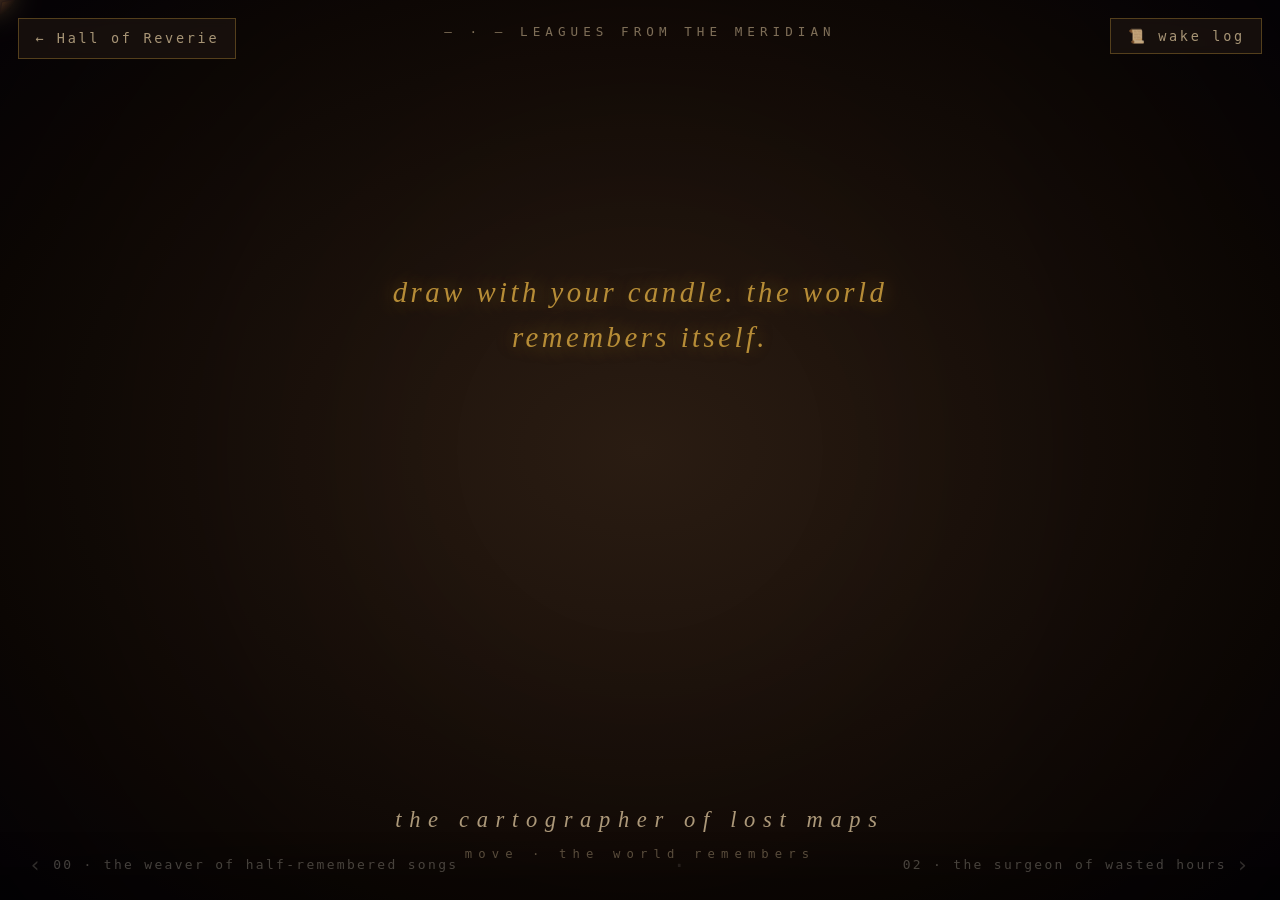
==== commit ef818e2c: "hour of polish: navigation, ambience, keyboards, mobile Inter-dream navigation:   · assets/dream-nav" ====
--- a/dreams/01-cartographer/index.html
+++ b/dreams/01-cartographer/index.html
@@ -1034,5 +1034,6 @@
     requestAnimationFrame(tick);
   })();
   </script>
+  <script src="../../assets/dream-nav.js" defer></script>
 </body>
 </html>
--- a/style.css
+++ b/style.css
@@ -145,18 +145,47 @@
   content: "";
   position: absolute;
   inset: 0;
-  background: var(--portal-bg, transparent);
+  background:
+    var(--portal-bg, transparent),
+    var(--portal-preview, transparent);
+  background-size: cover;
+  background-position: center;
+  background-blend-mode: multiply;
+  opacity: 0.55;
+  z-index: 0;
+  transition: opacity var(--t-med) var(--ease), filter var(--t-med) var(--ease);
+  filter: saturate(0.8) blur(0.4px);
+}
+
+.portal:hover::before {
+  filter: saturate(1.05) blur(0px);
+}
+
+.portal-preview {
+  position: absolute;
+  inset: 0;
+  width: 100%;
+  height: 100%;
+  object-fit: cover;
+  z-index: 0;
+  opacity: 0.35;
+  transition: opacity var(--t-med) var(--ease), transform 1200ms var(--ease);
+  filter: saturate(0.85);
+}
+
+.portal:hover .portal-preview {
   opacity: 0.6;
-  z-index: 0;
-  transition: opacity var(--t-med) var(--ease);
+  transform: scale(1.04);
 }
 
 .portal::after {
   content: "";
   position: absolute;
   inset: 0;
-  background: radial-gradient(ellipse at 50% 100%, var(--portal-glow, transparent), transparent 70%);
-  opacity: 0.4;
+  background:
+    linear-gradient(180deg, rgba(0,0,0,0.0) 0%, rgba(0,0,0,0.4) 65%, rgba(0,0,0,0.85) 100%),
+    radial-gradient(ellipse at 50% 100%, var(--portal-glow, transparent), transparent 70%);
+  opacity: 0.85;
   z-index: 1;
   transition: opacity var(--t-med) var(--ease);
 }
@@ -350,6 +379,138 @@
   .portal-grid { gap: 1rem; }
 }
 
+/* ----- Hall affordances (help, drone) ----- */
+
+.hall-help-btn,
+.hall-drone-btn {
+  position: fixed;
+  bottom: 1.2rem;
+  z-index: 10001;
+  width: 2.4rem;
+  height: 2.4rem;
+  border-radius: 50%;
+  background: rgba(0,0,0,0.5);
+  color: rgba(232,226,212,0.7);
+  border: 1px solid rgba(232,226,212,0.15);
+  font-family: var(--type-mono);
+  font-size: 1rem;
+  cursor: pointer;
+  backdrop-filter: blur(6px);
+  transition: color var(--t-fast) var(--ease),
+              border-color var(--t-fast) var(--ease),
+              transform var(--t-fast) var(--ease);
+}
+
+.hall-help-btn { right: 1.2rem; }
+.hall-drone-btn { right: 4.2rem; }
+
+.hall-help-btn:hover,
+.hall-drone-btn:hover {
+  color: var(--hall-ink);
+  border-color: var(--hall-gold);
+  transform: scale(1.08);
+}
+
+.hall-drone-btn.on {
+  color: var(--hall-gold);
+  border-color: var(--hall-gold);
+  box-shadow: 0 0 12px rgba(200,155,60,0.3);
+  animation: drone-pulse 4s ease-in-out infinite;
+}
+
+@keyframes drone-pulse {
+  0%, 100% { box-shadow: 0 0 8px rgba(200,155,60,0.25); }
+  50%      { box-shadow: 0 0 16px rgba(200,155,60,0.5); }
+}
+
+.hall-help {
+  position: fixed;
+  right: 1.2rem;
+  bottom: 4.2rem;
+  z-index: 10000;
+  width: min(22rem, calc(100vw - 2.4rem));
+  background: rgba(7,8,13,0.95);
+  border: 1px solid rgba(232,226,212,0.15);
+  padding: 1.2rem 1.4rem 1.4rem;
+  font-family: var(--type-mono);
+  font-size: 0.78rem;
+  color: var(--hall-ink-dim);
+  backdrop-filter: blur(8px);
+  line-height: 1.6;
+  animation: fadeUp 320ms var(--ease);
+}
+
+.hall-help[hidden] { display: none; }
+
+.hall-help h3 {
+  font-family: var(--type-display);
+  font-style: italic;
+  font-weight: 400;
+  font-size: 1.1rem;
+  letter-spacing: 0.05em;
+  color: var(--hall-ink);
+  margin: 0 0 0.6rem;
+}
+
+.hall-help dl {
+  display: grid;
+  grid-template-columns: 5.5rem 1fr;
+  gap: 0.3rem 0.8rem;
+  margin: 0;
+}
+.hall-help dt {
+  color: var(--hall-gold);
+  font-size: 0.72rem;
+  letter-spacing: 0.15em;
+  text-transform: uppercase;
+}
+.hall-help dd { margin: 0; color: var(--hall-ink); }
+
+.hall-help-foot {
+  margin: 0.9rem 0 0;
+  padding-top: 0.7rem;
+  border-top: 1px solid rgba(232,226,212,0.1);
+  font-size: 0.72rem;
+  color: var(--hall-ink-faint);
+  letter-spacing: 0.05em;
+}
+.hall-help-foot code {
+  background: rgba(232,212,180,0.1);
+  padding: 0.05em 0.4em;
+  color: var(--hall-gold);
+}
+
+@keyframes fadeUp {
+  from { opacity: 0; transform: translateY(0.5rem); }
+  to   { opacity: 1; transform: translateY(0); }
+}
+
+/* Improve focus styles for keyboard nav */
+.portal:focus-visible {
+  outline: none;
+  border-color: var(--hall-gold);
+  box-shadow: 0 0 0 1px var(--hall-gold), 0 8px 40px -8px rgba(200,155,60,0.4);
+  transform: translateY(-4px);
+}
+.portal:focus-visible::after { opacity: 1; }
+.portal:focus-visible::before { opacity: 0.85; }
+
+/* ----- Mobile pass ----- */
+
+@media (max-width: 540px) {
+  .hall { padding: 2rem 1rem 5rem; }
+  .hall-header { padding: 2rem 0 3rem; }
+  .hall-title { letter-spacing: 0.12em; font-size: clamp(2rem, 14vw, 3rem); }
+  .hall-subtitle { font-size: 1rem; }
+  .hall-prelude { font-size: 1rem; padding: 0 0.5rem; }
+  :root { --portal-h: 18rem; }
+  .portal-grid { gap: 0.8rem; }
+  .hall-footer { font-size: 0.7rem; }
+  .hall-help-btn { right: 0.8rem; bottom: 4.5rem; }
+  .hall-drone-btn { right: 0.8rem; bottom: 1rem; }
+  .hall-help { right: 0.5rem; bottom: 8rem; }
+}
+
 /* ----- Reduced motion ----- */
 
 @media (prefers-reduced-motion: reduce) {
